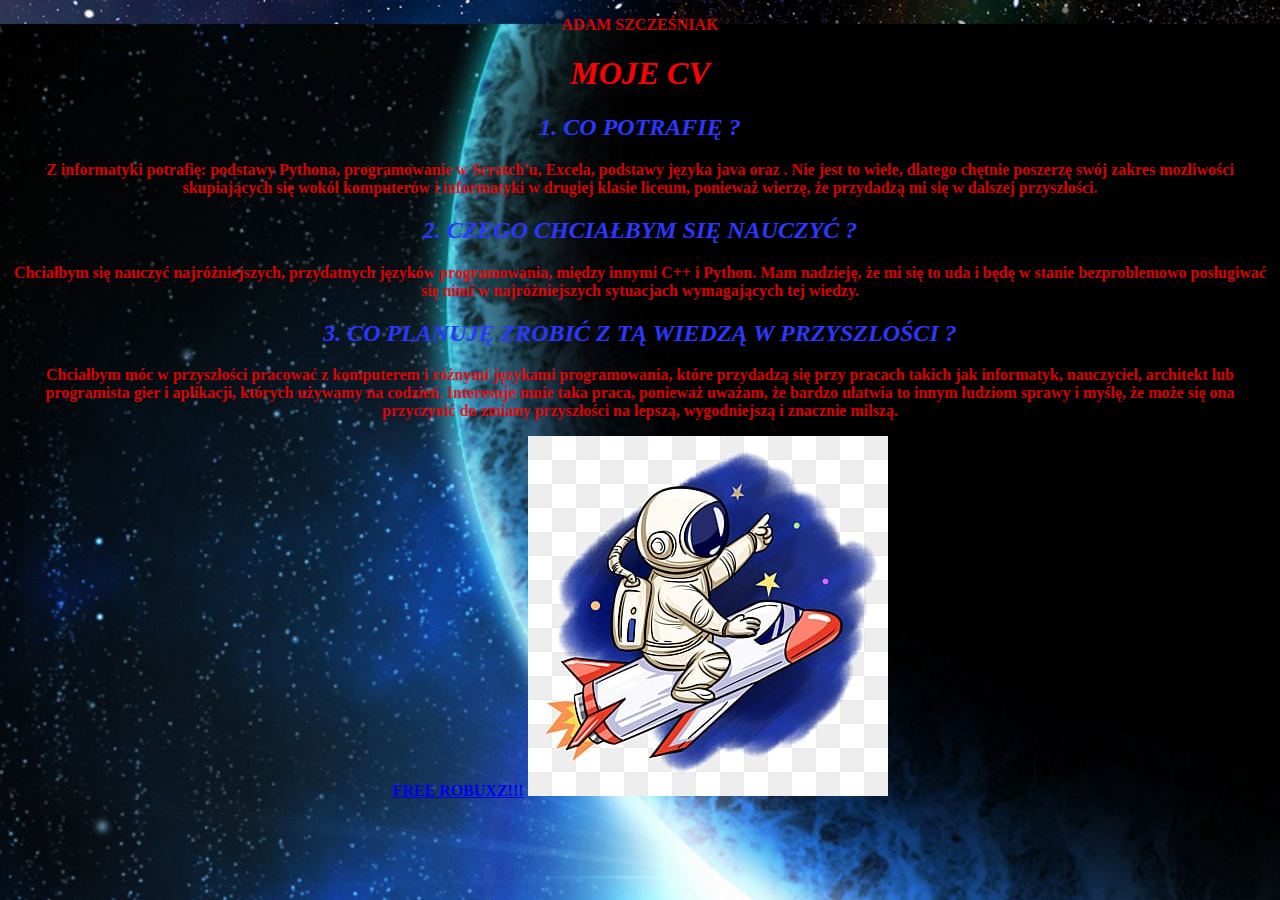
==== index.html @ 64fcf802 "Update index.html" ====
<!DOCTYPE html>
<html lang="en">
<head>
    <meta charset="UTF-8"><center><b><p>ADAM SZCZEŚNIAK </b></p><p><h1><i>MOJE CV</i></h1></p>
    <meta name="viewport" content="width=device-width, initial-scale=1.0">
    <title>MOJE CV</title>
    <link rel="stylesheet" href="style.css">
</head>
<body>
<i><h2><b>1. CO POTRAFIĘ ?</i></h2>
<p>Z informatyki potrafię: podstawy Pythona, programowanie w Scratch'u, Excela, podstawy języka java oraz . 
Nie jest to wiele, dlatego chętnie poszerzę swój zakres mozłiwości skupiających się wokół komputerów i informatyki w drugiej 
klasie liceum, ponieważ wierzę, że przydadzą mi się w dalszej przyszłości. </p>
<i><h2>2. CZEGO CHCIAŁBYM SIĘ NAUCZYĆ ?</i></h2>
<p>Chciałbym się nauczyć najróżniejszych, przydatnych języków programowania, 
między innymi C++ i Python. Mam nadzieję, że mi się to uda i będę w stanie
bezproblemowo posługiwać się nimi w najróżniejszych sytuacjach wymagających tej wiedzy. </p>
<i><h2>3. CO PLANUJĘ ZROBIĆ Z TĄ WIEDZĄ W PRZYSZLOŚCI ?</i></h2>
<p>Chciałbym móc w przyszłości pracować z komputerem i różnymi językami programowania, 
które przydadzą się przy pracach takich jak informatyk, nauczyciel, architekt lub programista gier i aplikacji, 
których używamy na codzień. Interesuje mnie taka praca, ponieważ uważam, że bardzo ułatwia to innym ludziom sprawy i myślę,
że może się ona przyczynić do zmiany przyszłości na lepszą, wygodniejszą i znacznie milszą. </p>
<a href="https://www.youtube.com/watch?v=dQw4w9WgXcQ">FREE ROBUXZ!!!</a>
<img src="rakietaa.jpg" alt="">
</body>
</html>
---- style.css ----
h1

{
    color:rgb(255, 0, 0);
}

p

{
    color: rgba(255, 0, 0, 0.863);
}

body

{
    background-image:url("COSMOSHTML-x.jpg");
    background-size:cover;
    
}

h2

{
    color: rgb(42, 56, 255);
}
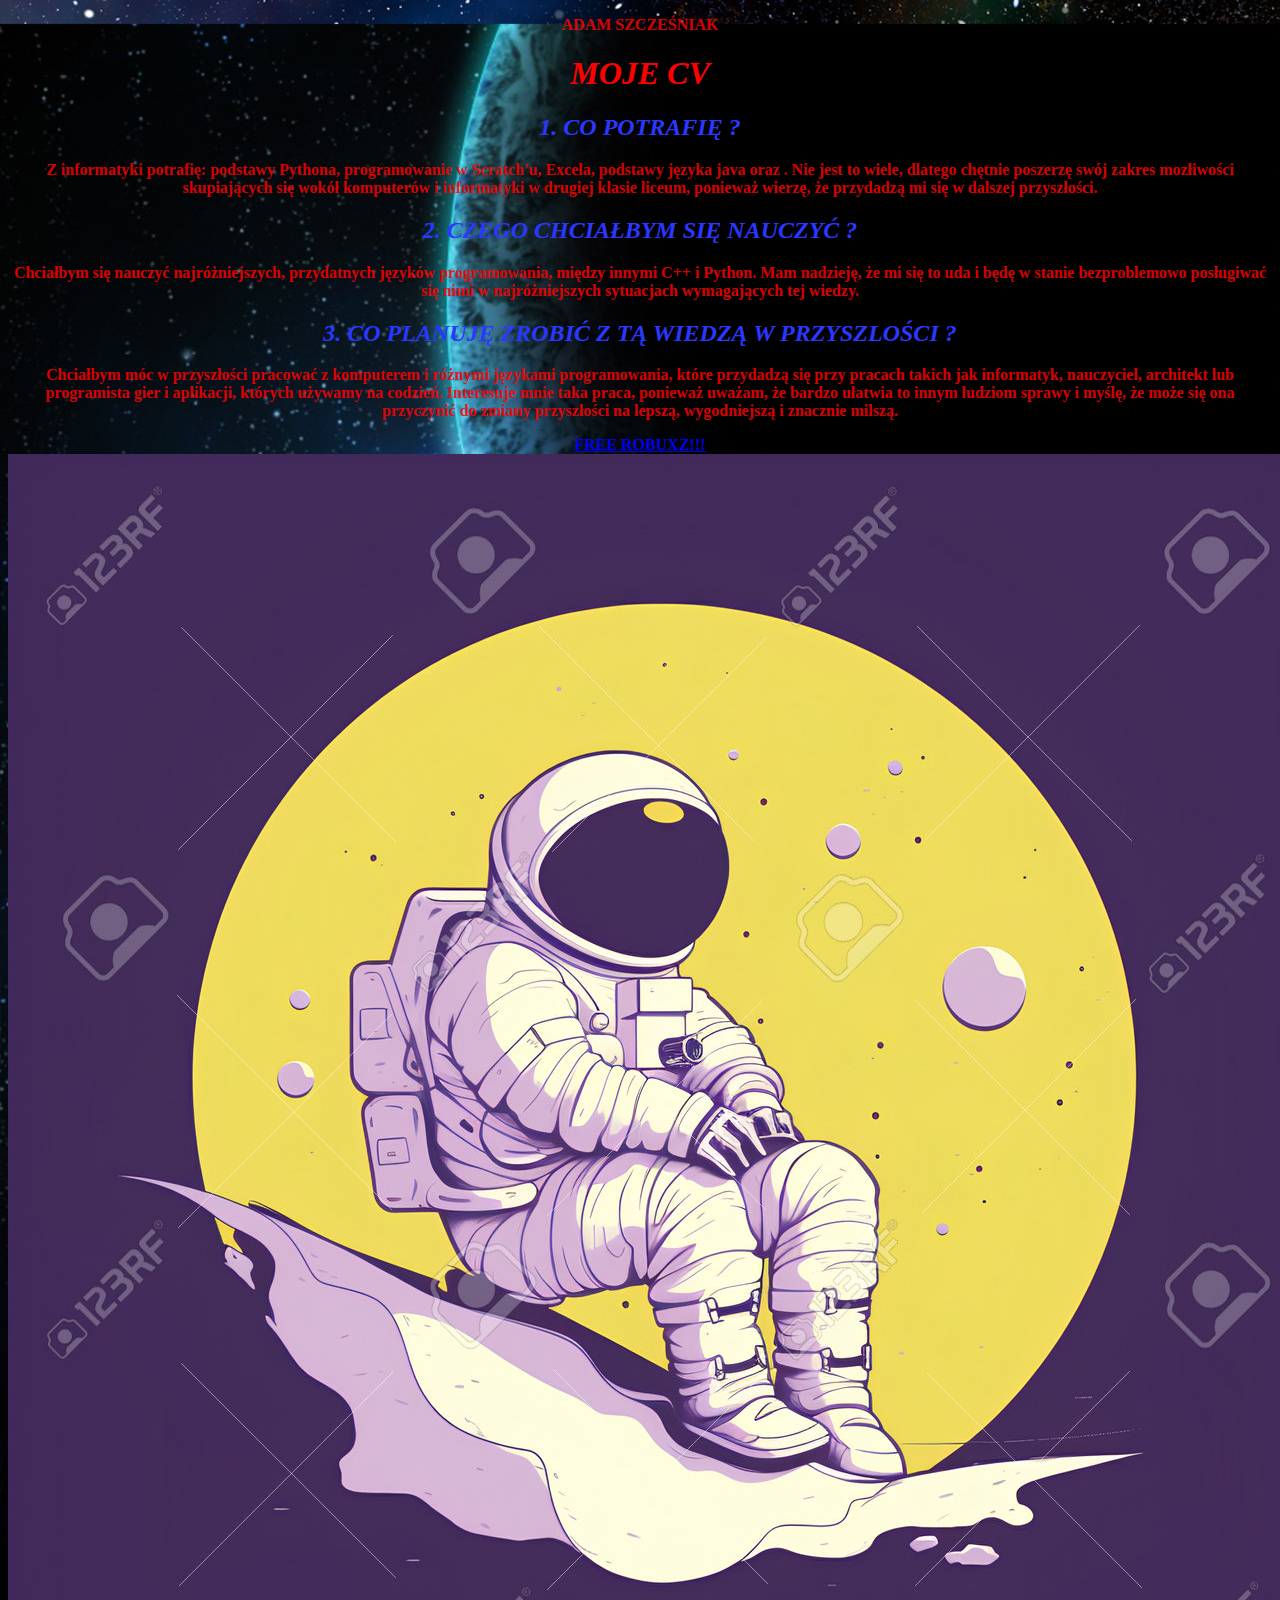
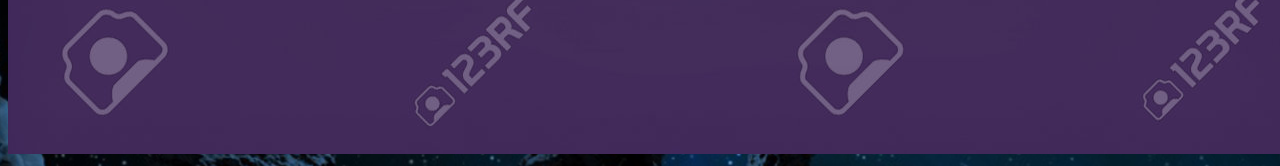
==== commit b3d89c57: "Update index.html" ====
--- a/index.html
+++ b/index.html
@@ -22,6 +22,6 @@
 których używamy na codzień. Interesuje mnie taka praca, ponieważ uważam, że bardzo ułatwia to innym ludziom sprawy i myślę,
 że może się ona przyczynić do zmiany przyszłości na lepszą, wygodniejszą i znacznie milszą. </p>
 <a href="https://www.youtube.com/watch?v=dQw4w9WgXcQ">FREE ROBUXZ!!!</a>
-<img src="rakietaa.jpg" alt="">
+<img src="MaciejToLeszcz.jpg" alt="">
 </body>
 </html>
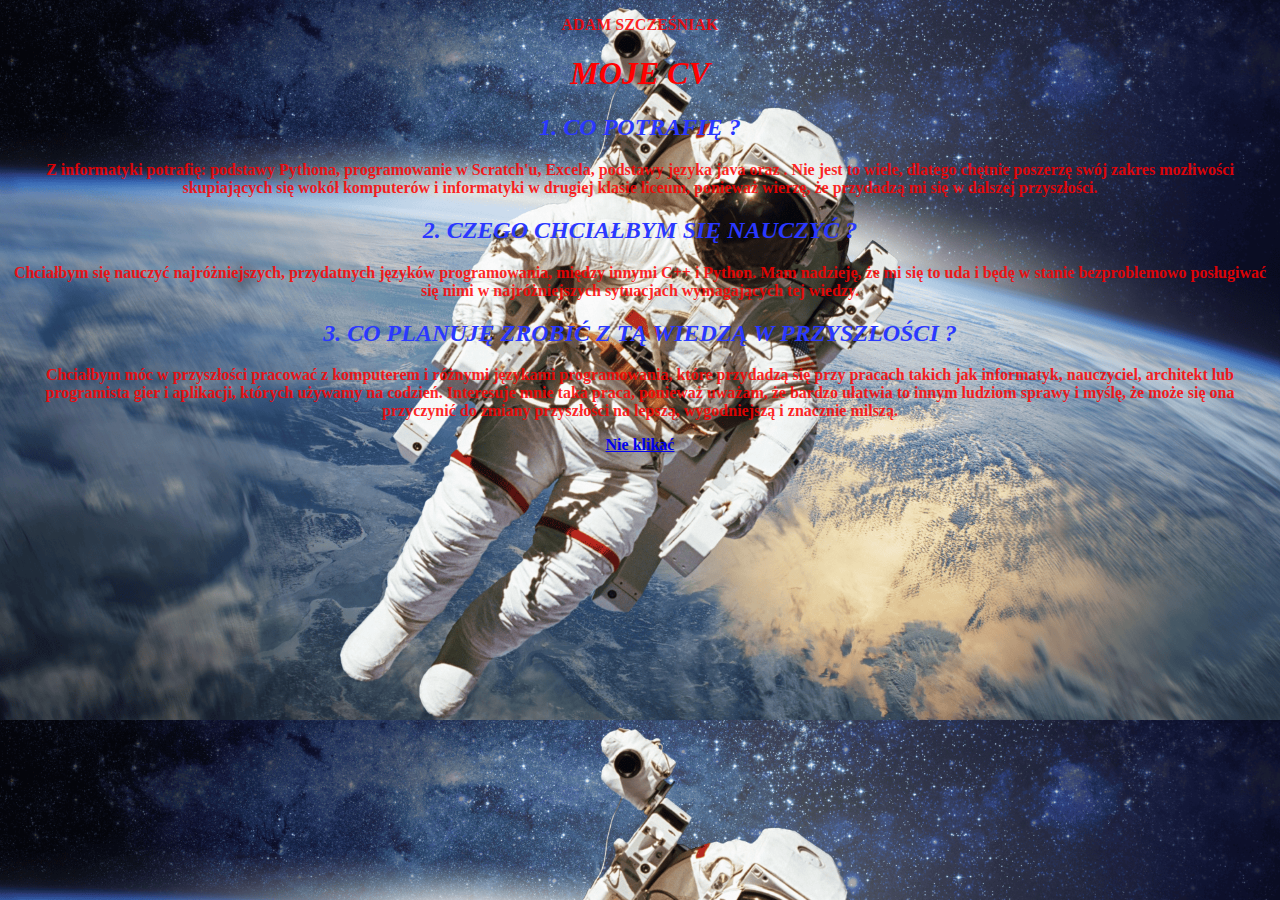
==== commit 3a6da1d6: "Update index.html" ====
--- a/index.html
+++ b/index.html
@@ -21,7 +21,7 @@
 które przydadzą się przy pracach takich jak informatyk, nauczyciel, architekt lub programista gier i aplikacji, 
 których używamy na codzień. Interesuje mnie taka praca, ponieważ uważam, że bardzo ułatwia to innym ludziom sprawy i myślę,
 że może się ona przyczynić do zmiany przyszłości na lepszą, wygodniejszą i znacznie milszą. </p>
-<a href="https://www.youtube.com/watch?v=dQw4w9WgXcQ">FREE ROBUXZ!!!</a>
-<img src="MaciejToLeszcz.jpg" alt="">
+<center><a href="https://www.youtube.com/watch?v=dQw4w9WgXcQ">Nie klikać</a></center>
+
 </body>
 </html>
--- a/style.css
+++ b/style.css
@@ -13,7 +13,7 @@
 body
 
 {
-    background-image:url("COSMOSHTML-x.jpg");
+    background-image:url("kosmosez.png");
     background-size:cover;
     
 }
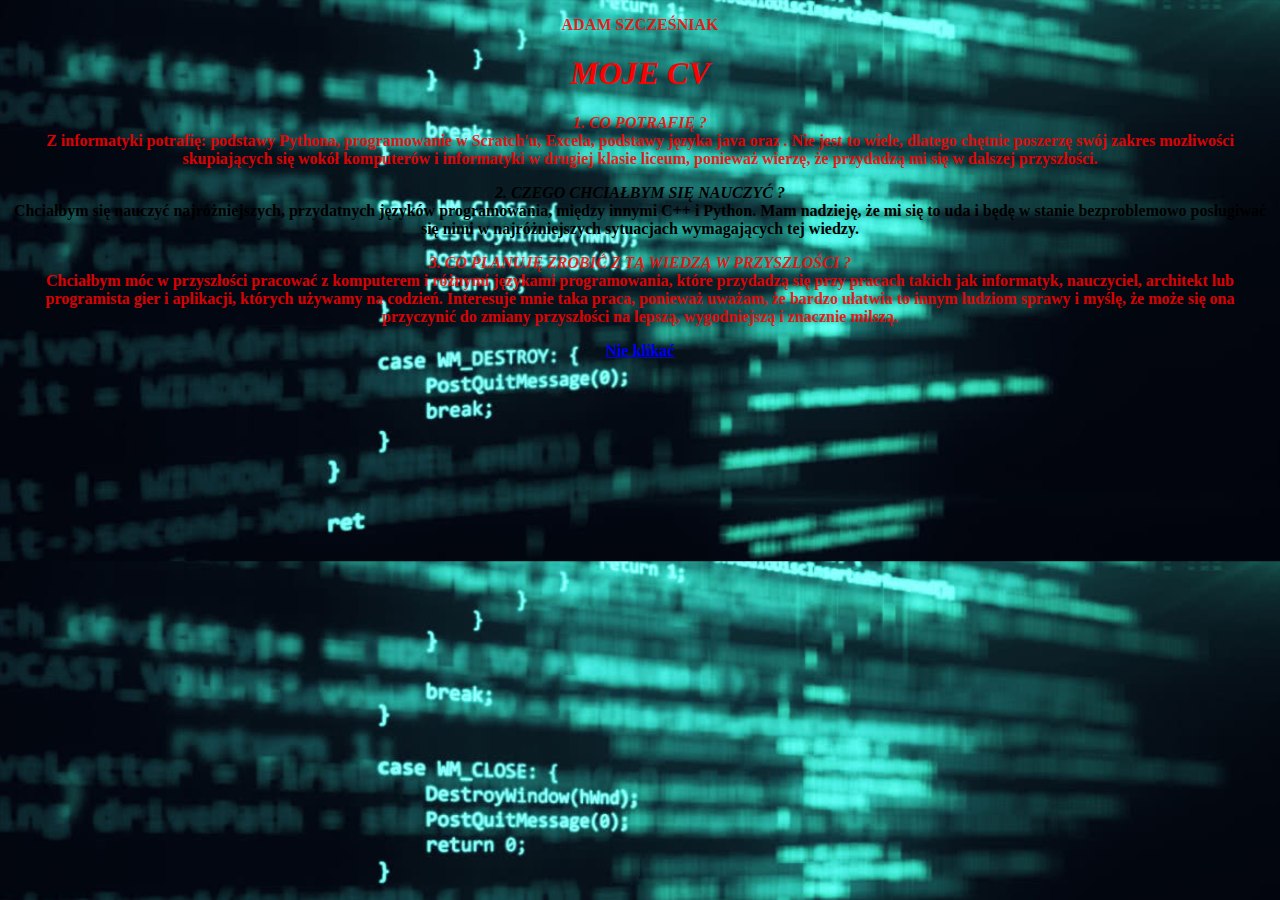
==== commit 25cc341f: "Update index.html" ====
--- a/index.html
+++ b/index.html
@@ -8,16 +8,16 @@
     <link rel="stylesheet" href="style.css">
 </head>
 <body>
-<i><h2><b>1. CO POTRAFIĘ ?</i></h2>
-<p>Z informatyki potrafię: podstawy Pythona, programowanie w Scratch'u, Excela, podstawy języka java oraz . 
+<p><i><b>1. CO POTRAFIĘ ?</i><br/>
+Z informatyki potrafię: podstawy Pythona, programowanie w Scratch'u, Excela, podstawy języka java oraz . 
 Nie jest to wiele, dlatego chętnie poszerzę swój zakres mozłiwości skupiających się wokół komputerów i informatyki w drugiej 
 klasie liceum, ponieważ wierzę, że przydadzą mi się w dalszej przyszłości. </p>
-<i><h2>2. CZEGO CHCIAŁBYM SIĘ NAUCZYĆ ?</i></h2>
-<p>Chciałbym się nauczyć najróżniejszych, przydatnych języków programowania, 
+<p></p><i>2. CZEGO CHCIAŁBYM SIĘ NAUCZYĆ ?</i><br/>
+Chciałbym się nauczyć najróżniejszych, przydatnych języków programowania, 
 między innymi C++ i Python. Mam nadzieję, że mi się to uda i będę w stanie
 bezproblemowo posługiwać się nimi w najróżniejszych sytuacjach wymagających tej wiedzy. </p>
-<i><h2>3. CO PLANUJĘ ZROBIĆ Z TĄ WIEDZĄ W PRZYSZLOŚCI ?</i></h2>
-<p>Chciałbym móc w przyszłości pracować z komputerem i różnymi językami programowania, 
+<p><i>3. CO PLANUJĘ ZROBIĆ Z TĄ WIEDZĄ W PRZYSZLOŚCI ?</i><br/>
+Chciałbym móc w przyszłości pracować z komputerem i różnymi językami programowania, 
 które przydadzą się przy pracach takich jak informatyk, nauczyciel, architekt lub programista gier i aplikacji, 
 których używamy na codzień. Interesuje mnie taka praca, ponieważ uważam, że bardzo ułatwia to innym ludziom sprawy i myślę,
 że może się ona przyczynić do zmiany przyszłości na lepszą, wygodniejszą i znacznie milszą. </p>
--- a/style.css
+++ b/style.css
@@ -13,7 +13,7 @@
 body
 
 {
-    background-image:url("kosmosez.png");
+    background-image:url("Y.jpg");
     background-size:cover;
     
 }
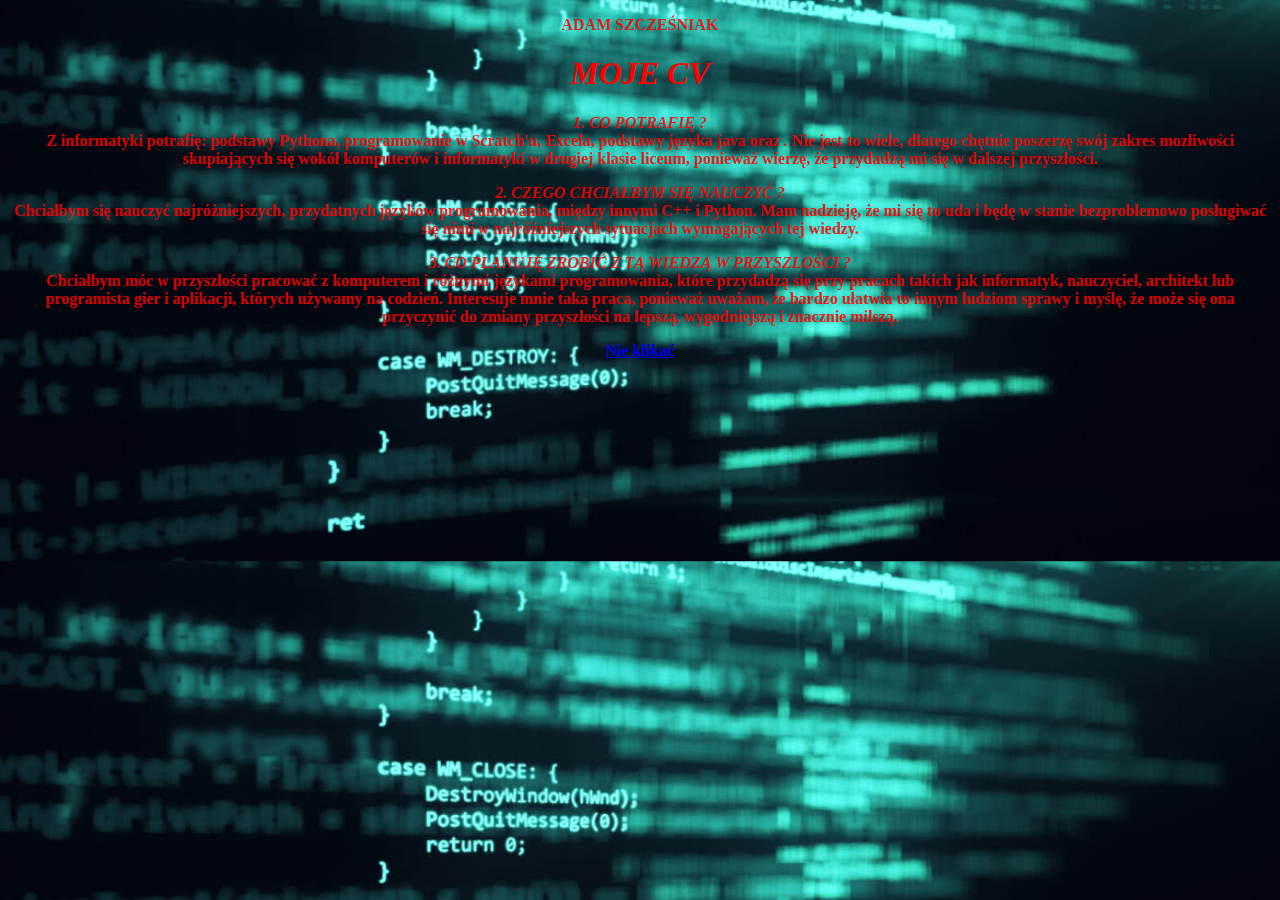
==== commit 809a5d93: "Update index.html" ====
--- a/index.html
+++ b/index.html
@@ -12,7 +12,7 @@
 Z informatyki potrafię: podstawy Pythona, programowanie w Scratch'u, Excela, podstawy języka java oraz . 
 Nie jest to wiele, dlatego chętnie poszerzę swój zakres mozłiwości skupiających się wokół komputerów i informatyki w drugiej 
 klasie liceum, ponieważ wierzę, że przydadzą mi się w dalszej przyszłości. </p>
-<p></p><i>2. CZEGO CHCIAŁBYM SIĘ NAUCZYĆ ?</i><br/>
+<p><i>2. CZEGO CHCIAŁBYM SIĘ NAUCZYĆ ?</i><br/>
 Chciałbym się nauczyć najróżniejszych, przydatnych języków programowania, 
 między innymi C++ i Python. Mam nadzieję, że mi się to uda i będę w stanie
 bezproblemowo posługiwać się nimi w najróżniejszych sytuacjach wymagających tej wiedzy. </p>
@@ -22,6 +22,7 @@
 których używamy na codzień. Interesuje mnie taka praca, ponieważ uważam, że bardzo ułatwia to innym ludziom sprawy i myślę,
 że może się ona przyczynić do zmiany przyszłości na lepszą, wygodniejszą i znacznie milszą. </p>
 <center><a href="https://www.youtube.com/watch?v=dQw4w9WgXcQ">Nie klikać</a></center>
+    <img src="">
 
 </body>
 </html>
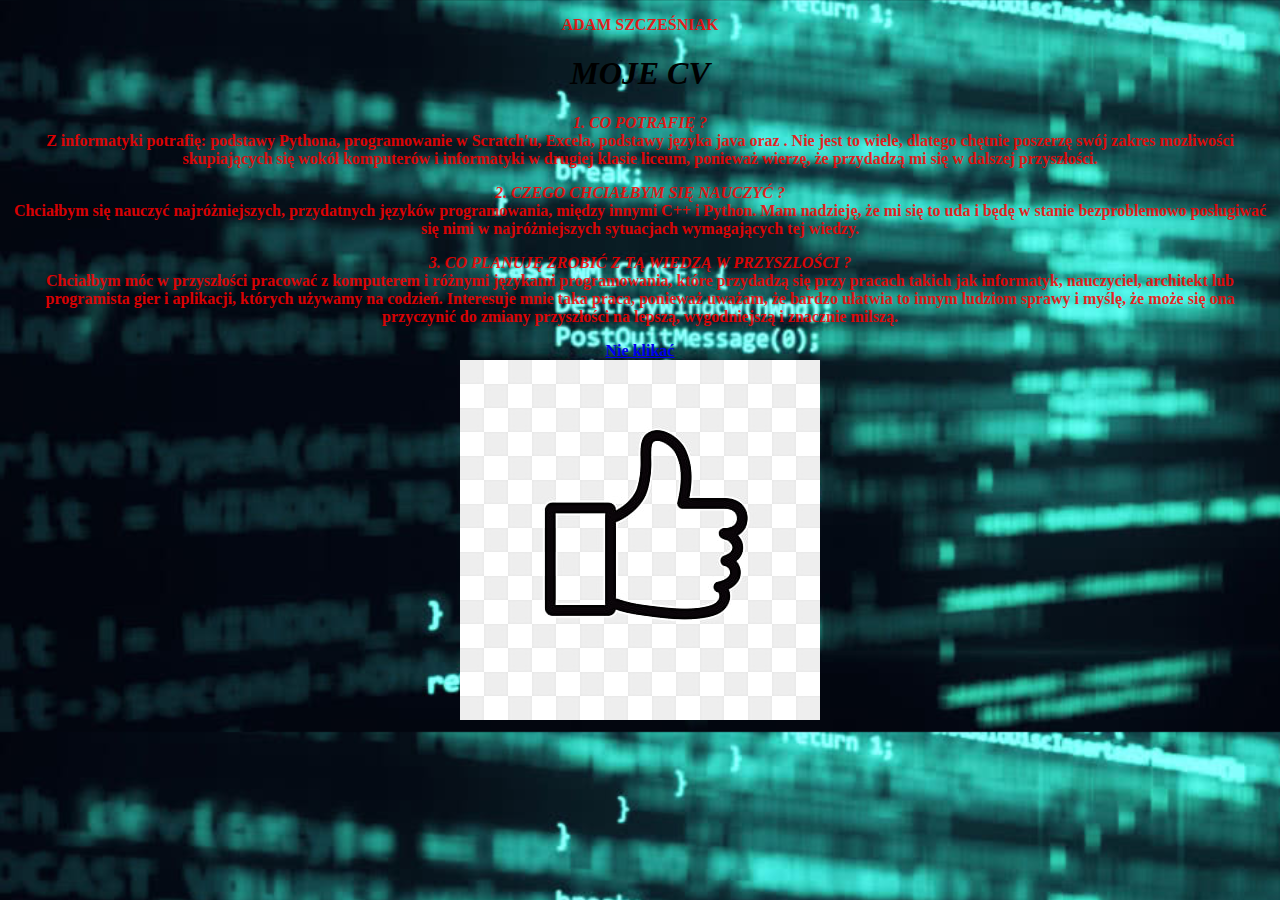
==== commit ec861e60: "Update index.html" ====
--- a/index.html
+++ b/index.html
@@ -22,7 +22,7 @@
 których używamy na codzień. Interesuje mnie taka praca, ponieważ uważam, że bardzo ułatwia to innym ludziom sprawy i myślę,
 że może się ona przyczynić do zmiany przyszłości na lepszą, wygodniejszą i znacznie milszą. </p>
 <center><a href="https://www.youtube.com/watch?v=dQw4w9WgXcQ">Nie klikać</a></center>
-    <img src="">
+    <img src="thumb.jpg">
 
 </body>
 </html>
--- a/style.css
+++ b/style.css
@@ -1,8 +1,3 @@
-h1
-
-{
-    color:rgb(255, 0, 0);
-}
 
 p
 
@@ -18,8 +13,3 @@
     
 }
 
-h2
-
-{
-    color: rgb(42, 56, 255);
-}
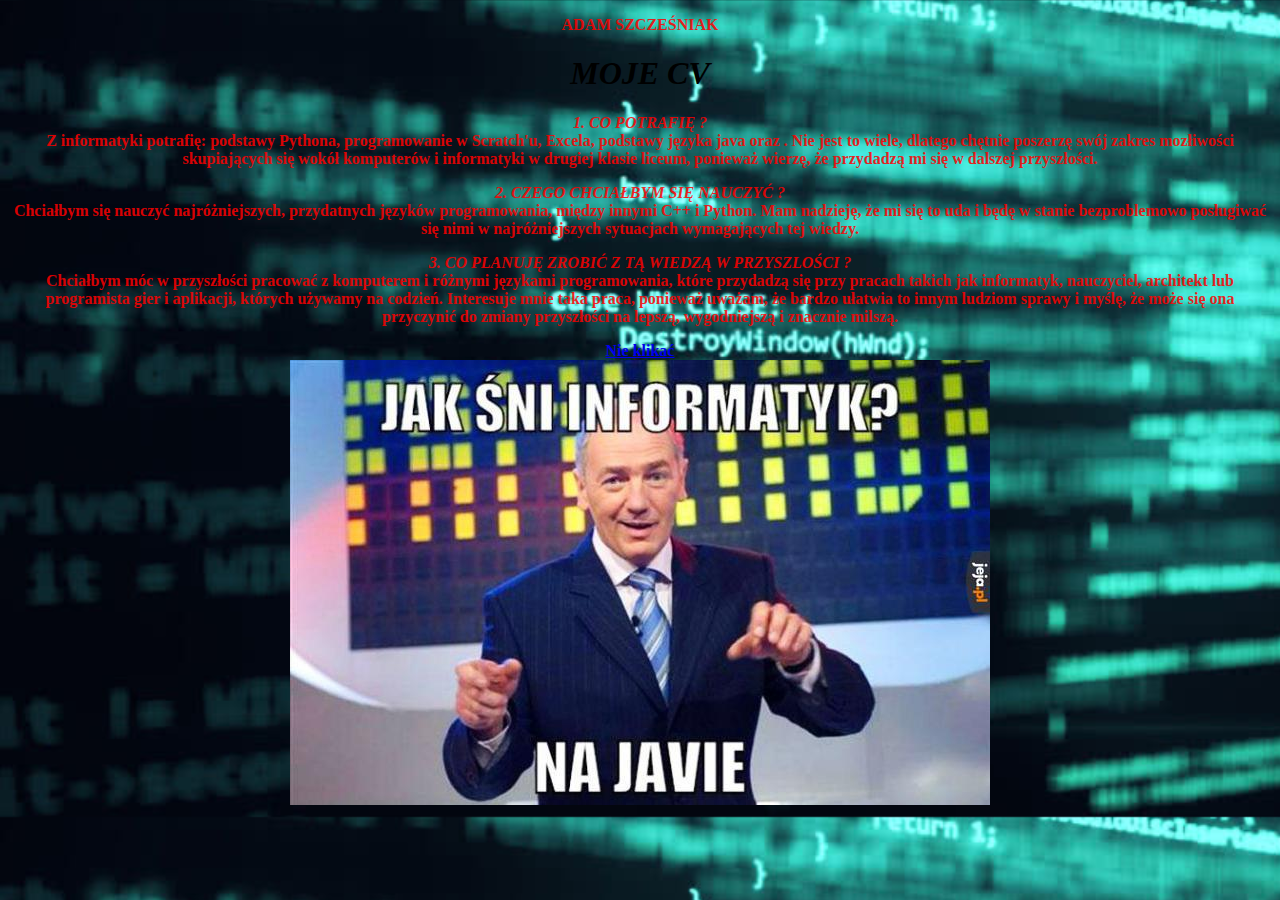
==== commit 3eb928f5: "Update index.html" ====
--- a/index.html
+++ b/index.html
@@ -22,7 +22,7 @@
 których używamy na codzień. Interesuje mnie taka praca, ponieważ uważam, że bardzo ułatwia to innym ludziom sprawy i myślę,
 że może się ona przyczynić do zmiany przyszłości na lepszą, wygodniejszą i znacznie milszą. </p>
 <center><a href="https://www.youtube.com/watch?v=dQw4w9WgXcQ">Nie klikać</a></center>
-    <img src="thumb.jpg">
+    <img src="mem.jpg">
 
 </body>
 </html>
